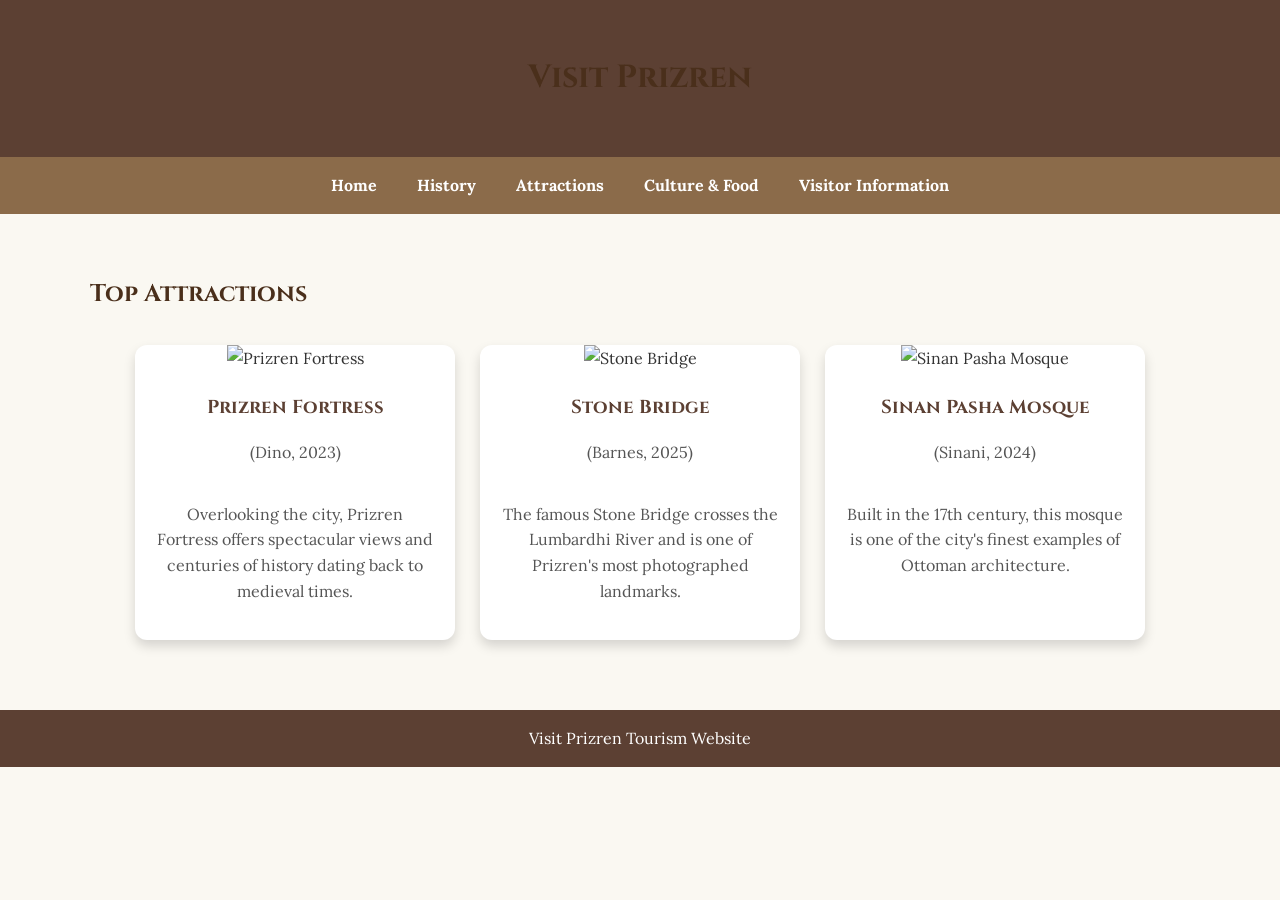
==== attractions.html @ 60110f39 "Add files via upload" ====
<!DOCTYPE html>
<html>
<head>
<link rel="preconnect" href="https://fonts.googleapis.com">
<link rel="preconnect" href="https://fonts.gstatic.com" crossorigin>
<link href="https://fonts.googleapis.com/css2?family=Cinzel:wght@500;700&family=Lora:wght@400;500&display=swap" rel="stylesheet">
<title>Visit Prizren - Attractions</title>
<link rel="stylesheet" href="style.css">
</head>

<body>

<header>
<h1>Visit Prizren</h1>
</header>

<nav>
<a href="index.html">Home</a>
<a href="history.html">History</a>
<a href="attractions.html">Attractions</a>
<a href="culture.html">Culture & Food</a>
<a href="visitor-info.html">Visitor Information</a>
</nav>

<main>

<h2>Top Attractions</h2>

<div class="attractions">

    <div class="card">
        <img src="images/fortress.jpg.jpg" alt="Prizren Fortress">
        <h3>Prizren Fortress</h3>
        <p>(Dino, 2023)</p>
        <p>
            Overlooking the city, Prizren Fortress offers spectacular views and
            centuries of history dating back to medieval times.
        </p>
    </div>

    <div class="card">
        <img src="images/stone-bridge.jpg.jpg" alt="Stone Bridge">
        <h3>Stone Bridge</h3>
        <p>(Barnes, 2025)</p>
        <p>
            The famous Stone Bridge crosses the Lumbardhi River and is one of
            Prizren's most photographed landmarks.
        </p>
    </div>

    <div class="card">
        <img src="images/sinanpasha.jpg.jpg" alt="Sinan Pasha Mosque">
        <h3>Sinan Pasha Mosque</h3>
        <p>(Sinani, 2024)</p>
        <p>
            Built in the 17th century, this mosque is one of the city's finest
            examples of Ottoman architecture.
        </p>
    </div>

</div>

</main>

<footer>
Visit Prizren Tourism Website
</footer>

</body>
</html>
---- style.css ----
body {
    font-family: 'Lora', serif;
    margin: 0;
    background-color: #FAF8F2;
    color: #333;
    line-height: 1.7;
}
h1, h2, h3 {
    font-family: 'Cinzel', serif;
    color: #4A2F1B;
}
header {
    background-color: #5C4033;
    color: white;
    text-align: center;
    padding: 30px;
}

nav {
    background-color: #8B6B4A;
    text-align: center;
    padding: 15px;
}

nav a {
    color: white;
    text-decoration: none;
    margin: 18px;
    font-weight: bold;
    transition: color 0.3s;
}

nav a:hover {
    color: #F5DEB3;
}

main {
    max-width: 1100px;
    margin: auto;
    padding: 40px 20px;
}

footer {
    background-color: #5C4033;
    color: white;
    text-align: center;
    padding: 15px;
    margin-top: 30px;
}

table {
    border-collapse: collapse;
    width: 100%;
}

table, th, td {
    border: 1px solid black;
}

th, td {
    padding: 10px;
}

.hero {
    background-image: url('images/shadervan-river.jpg.jpg');
    background-size: cover;
    background-position: center;
    height: 500px;

    display: flex;
    justify-content: center;
    align-items: center;
    text-align: center;

    color: white;
}

.hero-content {
    background: rgba(0, 0, 0, 0.5);
    padding: 30px;
    border-radius: 10px;
}

.hero h2 {
    font-size: 48px;
    margin-bottom: 10px;
}

.hero p {
    font-size: 20px;
    margin-bottom: 20px;
}

.btn {
    display: inline-block;
    background-color: #ff9800;
    color: white;
    padding: 12px 24px;
    text-decoration: none;
    border-radius: 5px;
    font-weight: bold;
}

.btn:hover {
    background-color: #e68900;
}
.attractions {
    display: flex;
    flex-wrap: wrap;
    justify-content: center;
    gap: 25px;
    margin-top: 30px;
}

.card {
    width: 320px;
    background-color: white;
    border-radius: 12px;
    overflow: hidden;
    box-shadow: 0 6px 12px rgba(0, 0, 0, 0.15);
    text-align: center;
    transition: transform 0.3s ease;
}

.card:hover {
    transform: translateY(-5px);
}

.card img {
    width: 100%;
    height: 220px;
    object-fit: cover;
}

.card h3 {
    font-family: 'Cinzel', serif;
    color: #5C4033;
    margin: 20px 0 10px;
}

.card p {
    padding: 0 20px 20px;
    color: #555;
    line-height: 1.6;
}
.page-image {
    display: block;
    width: 80%;
    max-width: 700px;
    margin: 25px auto;
    border-radius: 12px;
    box-shadow: 0 4px 10px rgba(0,0,0,0.2);
}
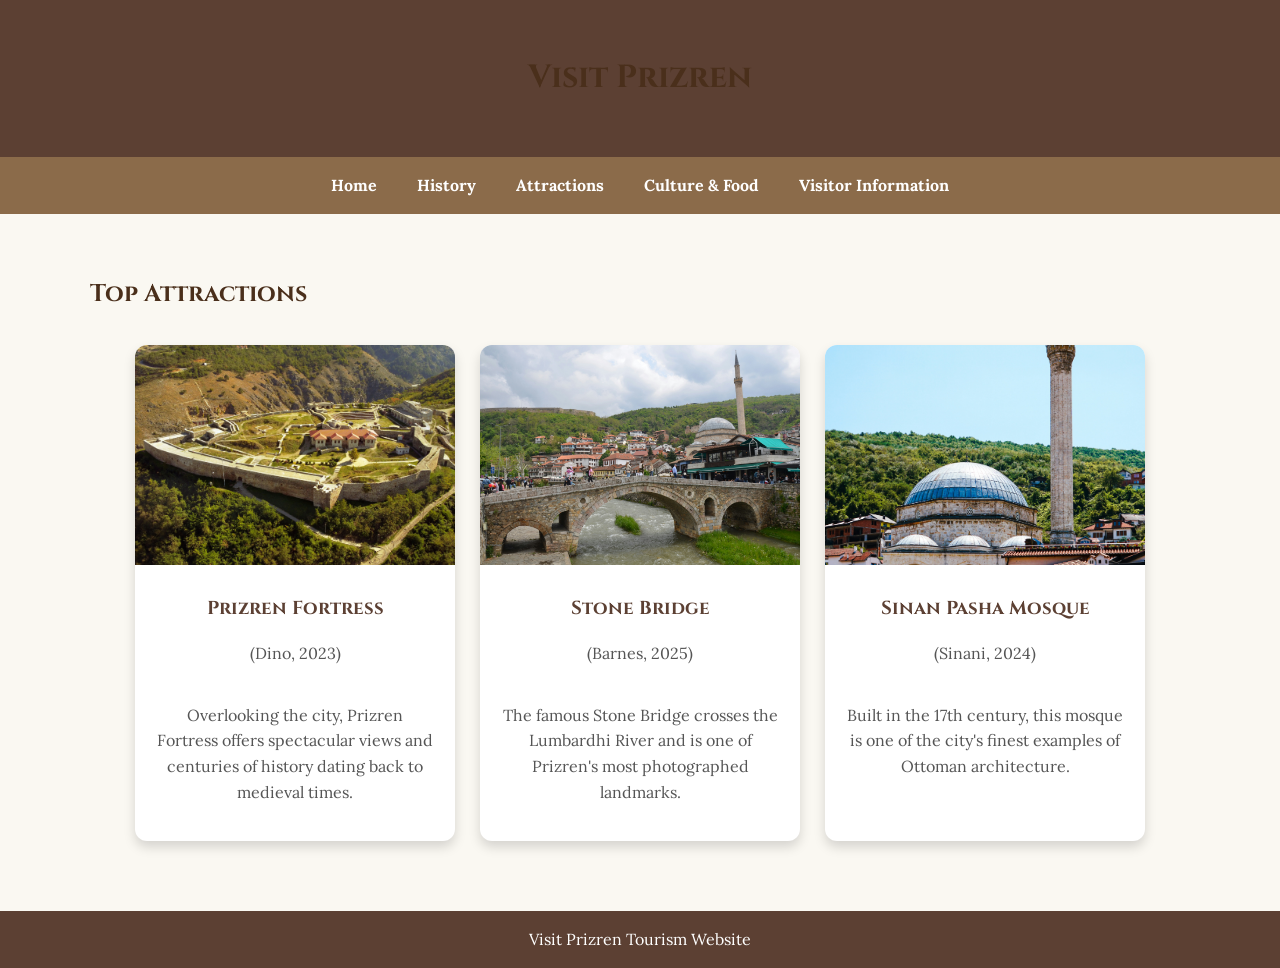
==== commit eb718ba2: "Update attractions.html Updated image source paths for attractions." ====
--- a/attractions.html
+++ b/attractions.html
@@ -29,7 +29,7 @@
 <div class="attractions">
 
     <div class="card">
-        <img src="images/fortress.jpg.jpg" alt="Prizren Fortress">
+        <img src="fortress.jpg" alt="Prizren Fortress">
         <h3>Prizren Fortress</h3>
         <p>(Dino, 2023)</p>
         <p>
@@ -39,7 +39,7 @@
     </div>
 
     <div class="card">
-        <img src="images/stone-bridge.jpg.jpg" alt="Stone Bridge">
+        <img src="stone-bridge.jpg" alt="Stone Bridge">
         <h3>Stone Bridge</h3>
         <p>(Barnes, 2025)</p>
         <p>
@@ -49,7 +49,7 @@
     </div>
 
     <div class="card">
-        <img src="images/sinanpasha.jpg.jpg" alt="Sinan Pasha Mosque">
+        <img src="sinanpasha.jpg" alt="Sinan Pasha Mosque">
         <h3>Sinan Pasha Mosque</h3>
         <p>(Sinani, 2024)</p>
         <p>
@@ -67,4 +67,4 @@
 </footer>
 
 </body>
-</html>+</html>
--- a/style.css
+++ b/style.css
@@ -62,7 +62,7 @@
 }
 
 .hero {
-    background-image: url('images/shadervan-river.jpg.jpg');
+    background-image: url('images/shadervan-river.jpg');
     background-size: cover;
     background-position: center;
     height: 500px;
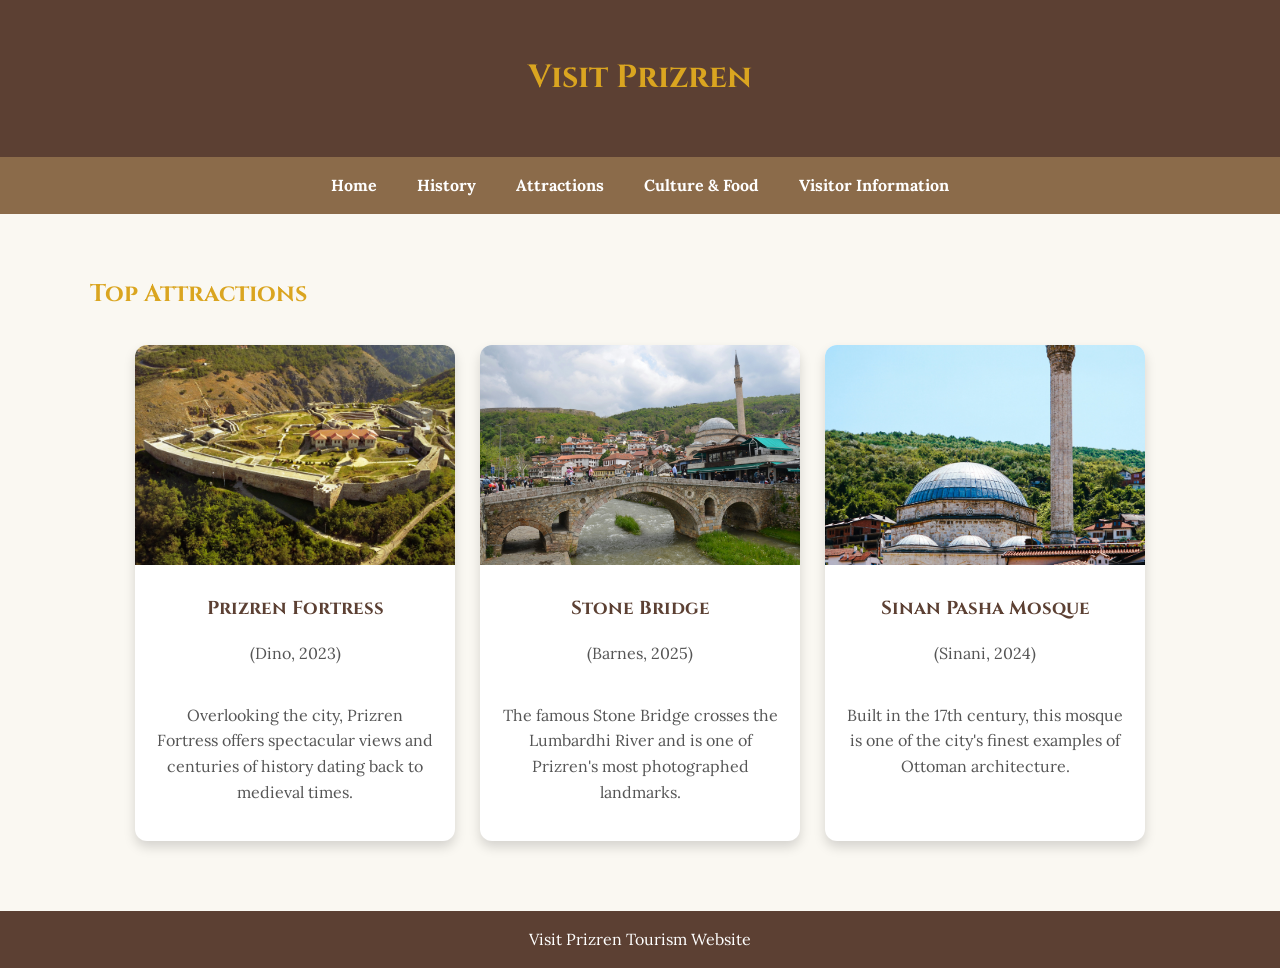
==== commit 2fe1c02e: "Update attractions.html" ====
--- a/attractions.html
+++ b/attractions.html
@@ -1,6 +1,7 @@
 <!DOCTYPE html>
 <html>
 <head>
+    <meta name="viewport" content="width=device-width, initial-scale=1.0">
 <link rel="preconnect" href="https://fonts.googleapis.com">
 <link rel="preconnect" href="https://fonts.gstatic.com" crossorigin>
 <link href="https://fonts.googleapis.com/css2?family=Cinzel:wght@500;700&family=Lora:wght@400;500&display=swap" rel="stylesheet">
--- a/style.css
+++ b/style.css
@@ -7,7 +7,7 @@
 }
 h1, h2, h3 {
     font-family: 'Cinzel', serif;
-    color: #4A2F1B;
+    color: goldenrod;
 }
 header {
     background-color: #5C4033;
@@ -62,7 +62,7 @@
 }
 
 .hero {
-    background-image: url('images/shadervan-river.jpg');
+    background-image: url('shadervan-river.jpg');
     background-size: cover;
     background-position: center;
     height: 500px;
@@ -150,4 +150,59 @@
     margin: 25px auto;
     border-radius: 12px;
     box-shadow: 0 4px 10px rgba(0,0,0,0.2);
-}+}
+
+.contact-section {
+    max-width: 700px;
+    margin: 40px auto;
+    padding: 25px;
+    background-color: #ffffff;
+    border-radius: 8px;
+}
+
+.contact-section form {
+    display: flex;
+    flex-direction: column;
+}
+
+.contact-section label {
+    margin-top: 15px;
+    margin-bottom: 5px;
+    font-weight: bold;
+}
+
+.contact-section input,
+.contact-section select,
+.contact-section textarea {
+    padding: 12px;
+    font: inherit;
+    border: 2px solid #6b4a3a;
+    border-radius: 4px;
+}
+
+.contact-section button {
+    margin-top: 20px;
+    padding: 12px;
+    background-color: #6b4a3a;
+    color: white;
+    border: none;
+    border-radius: 4px;
+    cursor: pointer;
+}
+
+.contact-section button:hover,
+.contact-section button:focus {
+    background-color: #4d3429;
+}
+
+.contact-section input:focus,
+.contact-section select:focus,
+.contact-section textarea:focus {
+    outline: 3px solid #d99a00;
+    outline-offset: 2px;
+}
+
+#form-message {
+    font-weight: bold;
+    margin-top: 15px;
+}
